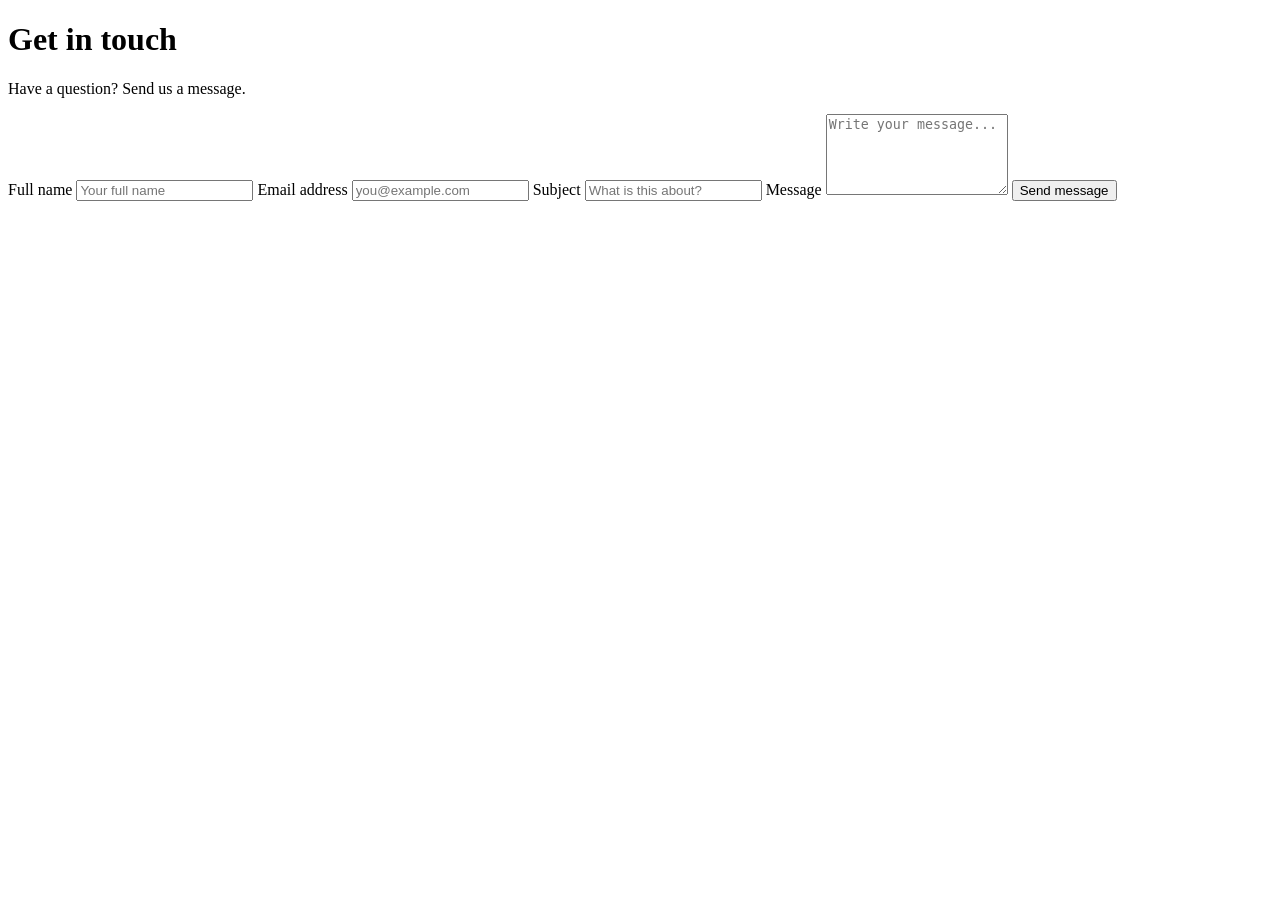
==== html/Contact.html @ 82a0cdd6 "contactform" ====
<!DOCTYPE html>
<html lang="en">
<head>
  <meta charset="UTF-8">
  <meta name="viewport" content="width=device-width, initial-scale=1.0">
  <title>Contact Form</title>
  <link rel="stylesheet" href="style.css">
</head>
<body>

  <main class="contact-card">
    <h1>Get in touch</h1>
    <p>Have a question? Send us a message.</p>

    <form action="#" method="get">
      <label for="name">Full name</label>
      <input
        type="text"
        id="name"
        name="name"
        placeholder="Your full name"
        required
        minlength="2"
      >

      <label for="email">Email address</label>
      <input
        type="email"
        id="email"
        name="email"
        placeholder="you@example.com"
        required
      >

      <label for="subject">Subject</label>
      <input
        type="text"
        id="subject"
        name="subject"
        placeholder="What is this about?"
        required
      >

      <label for="message">Message</label>
      <textarea
        id="message"
        name="message"
        rows="5"
        placeholder="Write your message..."
        required
        minlength="10"
      ></textarea>

      <button type="submit">Send message</button>
    </form>
  </main>

</body>
</html>
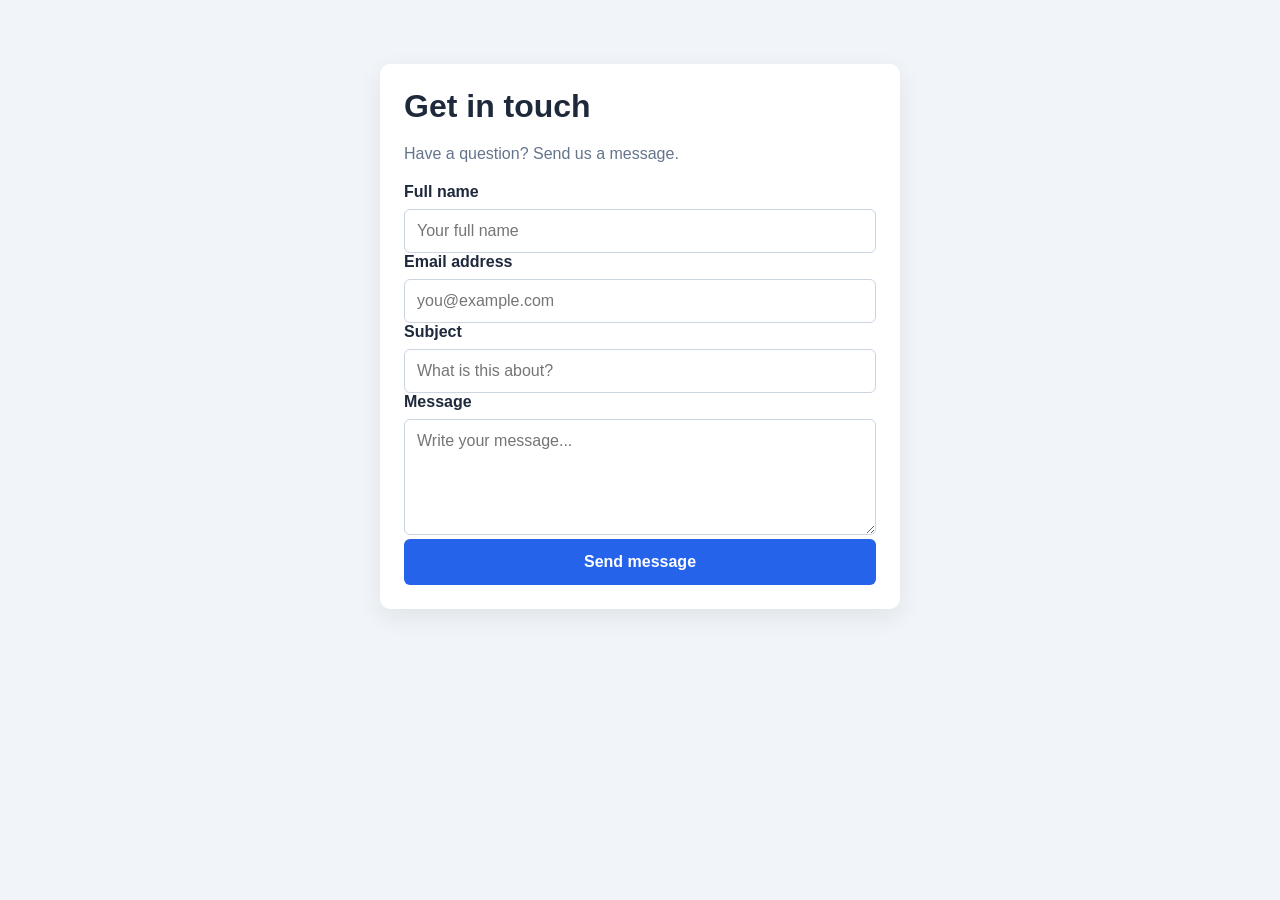
==== commit 199642e8: "pricing table updates" ====
--- a/html/Contact.html
+++ b/html/Contact.html
@@ -5,7 +5,7 @@
   <meta charset="UTF-8">
   <meta name="viewport" content="width=device-width, initial-scale=1.0">
   <title>Contact Form</title>
-  <link rel="stylesheet" href="style.css">
+  <link rel="stylesheet" href="../css/Contact.css">
 </head>
 <body>
 
--- a/css/Contact.css
+++ b/css/Contact.css
@@ -0,0 +1,117 @@
+
+:root {
+  --color-primary: #2563eb;
+  --color-primary-hover: #1d4ed8;
+  --color-text: #1e293b;
+  --color-muted: #64748b;
+  --color-border: #cbd5e1;
+  --color-background: #f1f5f9;
+  --color-surface: #ffffff;
+
+  --space-sm: 8px;
+  --space-md: 16px;
+  --space-lg: 24px;
+
+  --radius-md: 10px;
+}
+
+
+* {
+  box-sizing: border-box;
+}
+
+body {
+  margin: 0;
+  padding: var(--space-lg);
+  min-height: 100vh;
+  font-family: Arial, sans-serif;
+  color: var(--color-text);
+  background: var(--color-background);
+}
+
+
+.contact-card {
+  width: 100%;
+  max-width: 520px;
+  margin: 40px auto;
+  padding: var(--space-lg);
+  background: var(--color-surface);
+  border-radius: var(--radius-md);
+  box-shadow: 0 8px 24px rgb(15 23 42 / 8%);
+}
+
+.contact-card h1 {
+  margin-top: 0;
+  margin-bottom: var(--space-sm);
+}
+
+.contact-card p {
+  color: var(--color-muted);
+  line-height: 1.6;
+}
+
+
+.form-group {
+  margin-bottom: var(--space-lg);
+}
+
+label {
+  display: block;
+  margin-bottom: var(--space-sm);
+  font-weight: 600;
+}
+
+input,
+textarea {
+  width: 100%;
+  padding: 12px;
+  border: 1px solid var(--color-border);
+  border-radius: 6px;
+  font: inherit;
+}
+
+textarea {
+  resize: vertical;
+}
+
+
+input:focus-visible,
+textarea:focus-visible,
+button:focus-visible {
+  outline: 3px solid #93c5fd;
+  outline-offset: 2px;
+}
+
+input:focus,
+textarea:focus {
+  border-color: var(--color-primary);
+}
+
+
+button {
+  width: 100%;
+  padding: 14px;
+  border: none;
+  border-radius: 6px;
+  background: var(--color-primary);
+  color: white;
+  font: inherit;
+  font-weight: 600;
+  cursor: pointer;
+  transition: background 0.2s ease;
+}
+
+button:hover {
+  background: var(--color-primary-hover);
+}
+
+@media (max-width: 480px) {
+  body {
+    padding: var(--space-md);
+  }
+
+  .contact-card {
+    margin: var(--space-md) auto;
+    padding: var(--space-md);
+  }
+}
